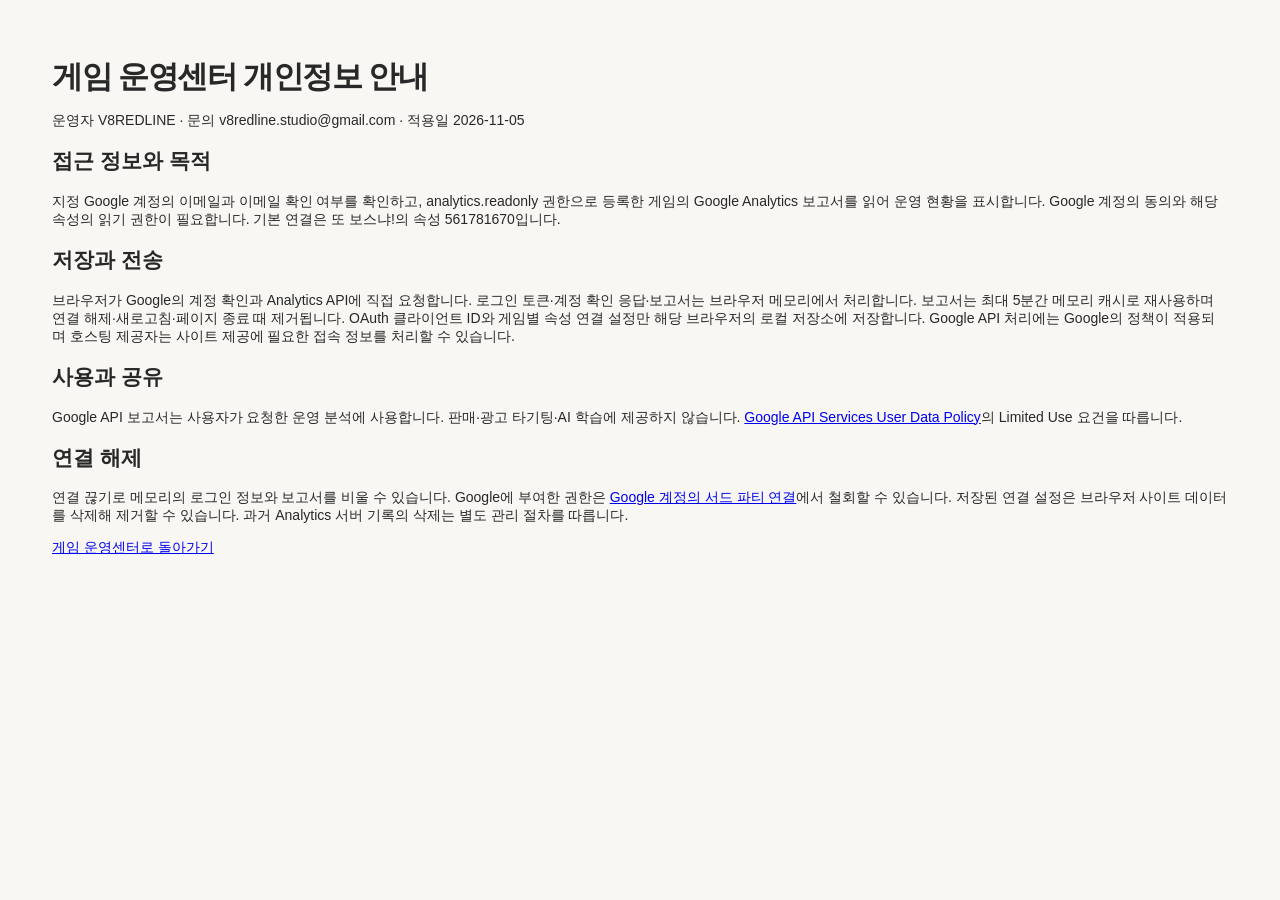
==== privacy.html @ b29f7a4e "Publish analytics dashboard from ProjectManager d8bba8a" ====
<!doctype html>
<html lang="ko"><head><meta charset="utf-8"><meta name="viewport" content="width=device-width,initial-scale=1"><meta name="robots" content="noindex,nofollow"><title>게임 운영센터 · 개인정보 안내</title><link rel="stylesheet" href="styles.css"></head>
<body><main><h1>게임 운영센터 개인정보 안내</h1><p>운영자 V8REDLINE · 문의 v8redline.studio@gmail.com · 적용일 2026-11-05</p>
<h2>접근 정보와 목적</h2><p>지정 Google 계정의 이메일과 이메일 확인 여부를 확인하고, analytics.readonly 권한으로 등록한 게임의 Google Analytics 보고서를 읽어 운영 현황을 표시합니다. Google 계정의 동의와 해당 속성의 읽기 권한이 필요합니다. 기본 연결은 또 보스냐!의 속성 561781670입니다.</p>
<h2>저장과 전송</h2><p>브라우저가 Google의 계정 확인과 Analytics API에 직접 요청합니다. 로그인 토큰·계정 확인 응답·보고서는 브라우저 메모리에서 처리합니다. 보고서는 최대 5분간 메모리 캐시로 재사용하며 연결 해제·새로고침·페이지 종료 때 제거됩니다. OAuth 클라이언트 ID와 게임별 속성 연결 설정만 해당 브라우저의 로컬 저장소에 저장합니다. Google API 처리에는 Google의 정책이 적용되며 호스팅 제공자는 사이트 제공에 필요한 접속 정보를 처리할 수 있습니다.</p>
<h2>사용과 공유</h2><p>Google API 보고서는 사용자가 요청한 운영 분석에 사용합니다. 판매·광고 타기팅·AI 학습에 제공하지 않습니다. <a href="https://developers.google.com/terms/api-services-user-data-policy">Google API Services User Data Policy</a>의 Limited Use 요건을 따릅니다.</p>
<h2>연결 해제</h2><p>연결 끊기로 메모리의 로그인 정보와 보고서를 비울 수 있습니다. Google에 부여한 권한은 <a href="https://myaccount.google.com/connections">Google 계정의 서드 파티 연결</a>에서 철회할 수 있습니다. 저장된 연결 설정은 브라우저 사이트 데이터를 삭제해 제거할 수 있습니다. 과거 Analytics 서버 기록의 삭제는 별도 관리 절차를 따릅니다.</p><p><a href="./">게임 운영센터로 돌아가기</a></p></main></body></html>
---- styles.css ----
:root {
  --ink: #282828;
  --muted: #89857f;
  --line: #eeeae2;
  --orange: #dc713b;
  --bg: #f8f7f3;
  --green: #438c72;
  --sans:
    -apple-system, BlinkMacSystemFont, "Apple SD Gothic Neo", "Noto Sans KR",
    sans-serif;
}
* {
  box-sizing: border-box;
}
html {
  scroll-behavior: smooth;
}
body {
  margin: 0;
  color: var(--ink);
  background: var(--bg);
  font-family: var(--sans);
  font-size: 14px;
}
.shell {
  min-height: 100vh;
  display: flex;
}
.sidebar {
  width: 224px;
  flex-shrink: 0;
  border-right: 1px solid #eae7df;
  background: #fffdf9;
  padding: 32px 18px;
  display: flex;
  flex-direction: column;
  position: sticky;
  top: 0;
  height: 100vh;
}
.brand {
  display: flex;
  align-items: center;
  gap: 10px;
  padding: 2px 9px 38px;
}
.brand-icon {
  display: grid;
  place-items: center;
  width: 36px;
  height: 36px;
  border-radius: 12px;
  background: #fae5d5;
  color: #c85a2e;
  font-size: 22px;
}
.brand b {
  display: block;
  font-size: 17px;
  letter-spacing: -0.7px;
}
.brand small {
  display: block;
  margin-top: 3px;
  font-size: 9px;
  letter-spacing: 1.7px;
  color: #b2a79a;
  font-weight: 700;
}
.nav-label {
  padding: 0 12px;
  color: #b5aea3;
  font-size: 10px;
  font-weight: 800;
  letter-spacing: 1.4px;
}
.nav-item {
  padding: 12px;
  border-radius: 8px;
  color: #817c75;
  text-decoration: none;
  font-weight: 650;
  margin: 3px 0;
}
.nav-item span {
  display: inline-block;
  width: 27px;
  font-size: 16px;
}
.nav-item:hover,
.nav-item.selected {
  color: #b9512a;
  background: #fff0e5;
}
.side-footer {
  margin-top: auto;
  border-top: 1px solid var(--line);
  padding: 20px 10px 0;
  color: #716c63;
  font-size: 12px;
  font-weight: 650;
}
.side-footer small {
  display: block;
  color: #b1aaa0;
  margin: 7px 0 0 15px;
  font-weight: 400;
}
.dot,
.status-dot {
  display: inline-block;
  width: 7px;
  height: 7px;
  background: #79ad8a;
  border-radius: 50%;
  margin-right: 6px;
}
main {
  max-width: 1710px;
  padding: 43px 52px 30px;
  width: 100%;
  margin: auto;
}
header {
  display: flex;
  align-items: flex-start;
  justify-content: space-between;
  gap: 20px;
}
.eyebrow,
.kicker {
  margin: 0;
  color: #c17b59;
  font-size: 10px;
  font-weight: 800;
  letter-spacing: 1.5px;
}
.eyebrow span {
  color: #d8cfc5;
  margin: 0 6px;
}
h1 {
  margin: 13px 0 6px;
  font-size: 31px;
  letter-spacing: -1.5px;
}
h1 span {
  color: #e8a45e;
  font-size: 18px;
}
.subtitle,
.panel-head p:not(.kicker) {
  color: var(--muted);
  margin: 0;
  line-height: 1.6;
}
.head-actions,
.filters,
.toolbar,
.status {
  display: flex;
  align-items: center;
  gap: 10px;
}
.btn,
.icon-btn,
.text-btn {
  font: inherit;
  cursor: pointer;
  border: 0;
}
.btn {
  padding: 10px 15px;
  border-radius: 8px;
  font-weight: 700;
  white-space: nowrap;
}
.primary {
  background: #d96c37;
  color: white;
}
.primary:hover {
  background: #c95f2e;
}
.subtle,
.icon-btn {
  background: white;
  color: #68635d;
  border: 1px solid #e9e5dc;
}
.subtle:disabled {
  opacity: 0.48;
  cursor: not-allowed;
}
.icon-btn {
  height: 38px;
  width: 38px;
  border-radius: 8px;
  font-size: 18px;
}
.hidden {
  display: none !important;
}
.toolbar {
  justify-content: space-between;
  margin: 30px 0 20px;
  gap: 15px;
  flex-wrap: wrap;
}
.status {
  font-size: 12px;
  color: #928c83;
}
.status-dot {
  background: #c7bfb4;
}
.status-dot.on {
  background: #64aa80;
}
.divider {
  color: #d7d2ca;
}
.filters label {
  color: #968d81;
  font-size: 12px;
  font-weight: 650;
}
.filters select {
  font: inherit;
  font-size: 12px;
  color: #4d4842;
  border: 1px solid #e9e5dc;
  padding: 9px 24px 9px 10px;
  border-radius: 7px;
  background: #fff;
  margin-left: 5px;
}
.notice {
  display: flex;
  align-items: center;
  gap: 15px;
  padding: 17px 20px;
  background: #fff7e9;
  border: 1px solid #f2e4cc;
  border-radius: 12px;
  margin-bottom: 20px;
}
.notice-icon {
  display: grid;
  place-items: center;
  flex-shrink: 0;
  width: 38px;
  height: 38px;
  border-radius: 12px;
  background: #fae9ce;
  color: #d28c3e;
  font-size: 20px;
}
.notice b {
  font-size: 14px;
}
.notice p {
  margin: 5px 0 0;
  color: #9a8874;
  font-size: 12px;
  line-height: 1.5;
}
.text-btn {
  margin-left: auto;
  flex-shrink: 0;
  background: none;
  color: #bc6b3a;
  font-weight: 750;
}
.stats {
  display: grid;
  grid-template-columns: repeat(4, minmax(0, 1fr));
  gap: 14px;
}
.stat,
.panel {
  background: white;
  border: 1px solid #ede9e1;
  border-radius: 13px;
  box-shadow: 0 3px 12px rgba(70, 51, 24, 0.025);
}
.stat {
  padding: 19px 21px;
}
.stat-top {
  display: flex;
  align-items: center;
  justify-content: space-between;
  color: #837b71;
  font-weight: 700;
  font-size: 12px;
}
.stat i {
  font-style: normal;
  display: grid;
  place-items: center;
  width: 31px;
  height: 31px;
  border-radius: 9px;
  font-size: 15px;
}
.blue {
  background: #eaf2fb;
  color: #6f96bc;
}
.gold {
  background: #fdf1d9;
  color: #d7a354;
}
.red {
  background: #faeae5;
  color: #ce8067;
}
.green {
  background: #e5f3eb;
  color: #65a381;
}
.stat strong {
  display: block;
  font-size: 29px;
  letter-spacing: -1px;
  margin: 12px 0 6px;
}
.stat small {
  color: #aaa39a;
  font-size: 11px;
}
.grid {
  display: grid;
  grid-template-columns: 2fr 1fr;
  gap: 14px;
  margin-top: 15px;
}
.panel {
  padding: 23px;
  min-width: 0;
}
.panel-head {
  display: flex;
  justify-content: space-between;
  gap: 10px;
  align-items: flex-start;
}
.panel-head h2 {
  font-size: 17px;
  margin: 8px 0 3px;
  letter-spacing: -0.5px;
}
.panel-head p:not(.kicker) {
  font-size: 12px;
}
.tag {
  padding: 6px 9px;
  border-radius: 7px;
  font-size: 10px;
  font-weight: 700;
  color: #b67a40;
  background: #fcf2e1;
  white-space: nowrap;
}
.tag.light {
  color: #898179;
  background: #f6f4ef;
}
.panel-symbol {
  color: #d7bfa8;
  font-size: 24px;
}
.placeholder {
  min-height: 150px;
  display: flex;
  flex-direction: column;
  align-items: center;
  justify-content: center;
  text-align: center;
  color: #aaa39a;
  font-size: 12px;
}
.placeholder span {
  color: #ded6c9;
  font-size: 30px;
}
.placeholder p {
  margin: 8px 0;
}
.footnote {
  border-top: 1px solid #f1eee8;
  padding-top: 12px;
  color: #aaa39b;
  font-size: 11px;
  line-height: 1.55;
}
.table-wrap {
  overflow: auto;
  min-height: 145px;
}
table {
  width: 100%;
  border-collapse: collapse;
  margin: 18px 0 6px;
  text-align: left;
  font-size: 12px;
}
th {
  font-weight: 650;
  color: #a49b90;
  background: #faf9f6;
  padding: 10px;
}
td {
  padding: 12px 10px;
  border-bottom: 1px solid #f4f1eb;
}
td.empty {
  text-align: center;
  color: #aaa39a;
  padding: 35px;
}
.bars {
  display: grid;
  gap: 15px;
  margin: 22px 0;
}
.bar-row {
  display: grid;
  grid-template-columns: 112px 1fr auto;
  align-items: center;
  gap: 10px;
  font-size: 12px;
}
.bar-row .track {
  height: 9px;
  background: #f5f1eb;
  border-radius: 9px;
  overflow: hidden;
}
.bar-row .fill {
  height: 100%;
  background: #d97846;
  border-radius: 9px;
}
.bar-row b {
  font-size: 12px;
}
.ad-row,
.retention-row {
  display: flex;
  justify-content: space-between;
  align-items: center;
  padding: 13px 0;
  border-bottom: 1px solid #f4f1eb;
  font-size: 12px;
}
.ad-row b,
.retention-row b {
  font-size: 15px;
}
.list-body {
  margin: 12px 0;
  min-height: 125px;
}
.trend {
  height: 165px;
  display: flex;
  gap: 4px;
  align-items: flex-end;
  padding: 15px 0;
}
.trend-bar {
  min-width: 3px;
  flex: 1;
  background: #e4a180;
  border-radius: 4px 4px 0 0;
}
.trend-bar:hover {
  background: #cc7449;
}
footer {
  padding: 29px 0 0;
  color: #b1aaa0;
  font-size: 11px;
}
footer span {
  margin: 0 5px;
  color: #d8c9b8;
}
dialog {
  width: min(500px, calc(100% - 32px));
  border: 0;
  border-radius: 14px;
  padding: 25px;
  color: var(--ink);
  box-shadow: 0 20px 80px #3333;
}
dialog::backdrop {
  background: #2a241e80;
}
.modal-head {
  display: flex;
  align-items: center;
  justify-content: space-between;
}
.modal-head h2 {
  margin: 8px 0;
  font-size: 20px;
}
.modal-copy,
.modal-note {
  font-size: 12px;
  color: #91887e;
  line-height: 1.7;
}
.field {
  display: block;
  margin: 18px 0;
  font-size: 12px;
  font-weight: 700;
}
.field input {
  width: 100%;
  padding: 12px;
  margin-top: 8px;
  border: 1px solid #ded8cd;
  border-radius: 8px;
  font: inherit;
}
.modal-actions {
  display: flex;
  justify-content: flex-end;
  gap: 8px;
  margin-top: 22px;
}
#toast {
  position: fixed;
  bottom: 20px;
  right: 20px;
  background: #332e28;
  color: white;
  padding: 12px 16px;
  border-radius: 8px;
  max-width: 420px;
  display: none;
  z-index: 5;
}
#toast.visible {
  display: block;
}
@media (max-width: 1000px) {
  .sidebar {
    width: 65px;
    padding: 25px 8px;
  }
  .brand {
    padding: 0 4px 30px;
  }
  .brand div,
  .nav-label,
  .side-footer,
  .nav-item:not(.selected) {
    display: none;
  }
  .nav-item {
    font-size: 0;
  }
  .nav-item span {
    font-size: 17px;
    width: auto;
  }
  main {
    padding: 32px 24px;
  }
  .grid {
    grid-template-columns: 1fr 1fr;
  }
}
@media (max-width: 680px) {
  .sidebar {
    display: none;
  }
  main {
    padding: 25px 15px;
  }
  h1 {
    font-size: 25px;
  }
  .subtitle {
    font-size: 12px;
  }
  .head-actions {
    gap: 5px;
  }
  .head-actions .btn {
    font-size: 12px;
    padding: 10px;
  }
  .stats {
    grid-template-columns: 1fr 1fr;
  }
  .grid {
    grid-template-columns: 1fr;
  }
  .stat {
    padding: 16px;
  }
  .stat strong {
    font-size: 24px;
  }
  .toolbar {
    align-items: flex-start;
  }
  .filters {
    width: 100%;
    flex-wrap: wrap;
  }
  .notice {
    align-items: flex-start;
  }
  .notice .text-btn {
    display: none;
  }
  .bar-row {
    grid-template-columns: 92px 1fr auto;
  }
}

@media (max-width: 480px) {
  header {
    display: block;
  }
  .head-actions {
    margin-top: 16px;
  }
  h1 {
    white-space: nowrap;
  }
  .subtitle {
    max-width: 350px;
  }
  .bar-row {
    grid-template-columns: 78px 1fr auto;
    gap: 7px;
  }
  .bar-row b {
    font-size: 10px;
  }
}

.form-error {
  color: #b5492e;
  font-size: 12px;
  min-height: 1em;
  margin: 0;
}

.quality-note {
  padding: 12px 16px;
  margin-bottom: 16px;
  background: #fff7e9;
  border: 1px solid #f2e4cc;
  color: #8e6443;
  border-radius: 9px;
  font-size: 12px;
  line-height: 1.5;
}

/* The page shell is public; only show report controls after Analytics authorizes the signed-in user. */
#private-content[hidden],
body:not(.analytics-visible) .nav-label,
body:not(.analytics-visible) .nav-item,
body:not(.analytics-visible) .side-footer {
  display: none !important;
}

.acquisition-panel { margin-top: 15px; }
.acquisition-table { min-width: 1040px; }
.acquisition-table td { overflow-wrap: anywhere; }
.acquisition-state { background: #fff5e6; border: 1px solid #f0dfc2; border-radius: 8px; padding: 12px; color: #8e653d; line-height: 1.6; }
.campaign-builder { border-top: 1px solid var(--line); margin-top: 15px; padding-top: 15px; }
.campaign-builder summary { cursor: pointer; font-weight: 650; }
.campaign-builder p { color: var(--muted); line-height: 1.6; }
.campaign-builder .filters { flex-wrap: wrap; justify-content: flex-start; }
.campaign-builder input { max-width: 180px; border: 1px solid var(--line); padding: 8px; border-radius: 6px; }
.campaign-builder textarea { width: 100%; resize: vertical; border: 1px solid var(--line); padding: 10px; border-radius: 6px; font: 12px/1.6 var(--sans); }

.toolbar { flex-wrap: wrap; }
.toolbar > .filters { flex-wrap: wrap; }
.toolbar select { max-width: 190px; }

/* Keep wide report tables inside their own horizontal scroll area. */
main { min-width: 0; }

/* Portfolio shell shared by every game. */
[hidden] { display: none !important; }
.game-picker { display: grid; gap: 10px; padding: 8px 10px 24px; color: var(--muted); font-size: 12px; }
.game-picker select { width: 100%; min-height: 42px; border: 1px solid #ded9cf; border-radius: 8px; padding: 9px; background: #fff; color: var(--ink); font: inherit; }
.sidebar .nav-item { text-align: left; border: 0; background: transparent; cursor: pointer; font-family: inherit; }
.sidebar .nav-item.selected { background: #f8eee5; }
.sidebar-note { padding: 8px 12px; color: #958b7e; font-size: 12px; line-height: 1.8; }
.portfolio { margin-bottom: 22px; }
.portfolio table { min-width: 850px; width: 100%; }
.portfolio td { vertical-align: middle; }
.portfolio td:first-child { color: var(--ink); font-weight: 650; }
.portfolio td:nth-child(6) { max-width: 310px; white-space: normal; line-height: 1.6; }
.portfolio .panel-note { line-height: 1.7; margin-top: 16px; }
#detail-summary { margin-bottom: 22px; }
#selected-note { margin-bottom: 22px; }
.field select { width: 100%; border: 1px solid #ded9cf; border-radius: 8px; padding: 12px; color: var(--ink); background: white; font: inherit; }
.status-dot.loading { width: 14px; height: 14px; background: transparent; border: 2px solid #e7d8ca; border-top-color: #bc633b; animation: analytics-spin 0.8s linear infinite; }
@keyframes analytics-spin { to { transform: rotate(360deg); } }
button:focus-visible, select:focus-visible, a:focus-visible { outline: 2px solid #bc633b; outline-offset: 3px; }
@media (prefers-reduced-motion: reduce) { html { scroll-behavior: auto; } .status-dot.loading { animation-duration: 2s; } }
@media (max-width: 1000px) { .game-picker { padding: 0 0 12px; } .sidebar-note { display: none; } }
@media (max-width: 680px) { .game-picker { min-width: 150px; } .portfolio .panel-head { align-items: flex-start; gap: 12px; } }

main > .game-picker { max-width: 360px; padding: 0 0 22px; }
@media (max-width: 1000px) { .sidebar { width: 65px; } }
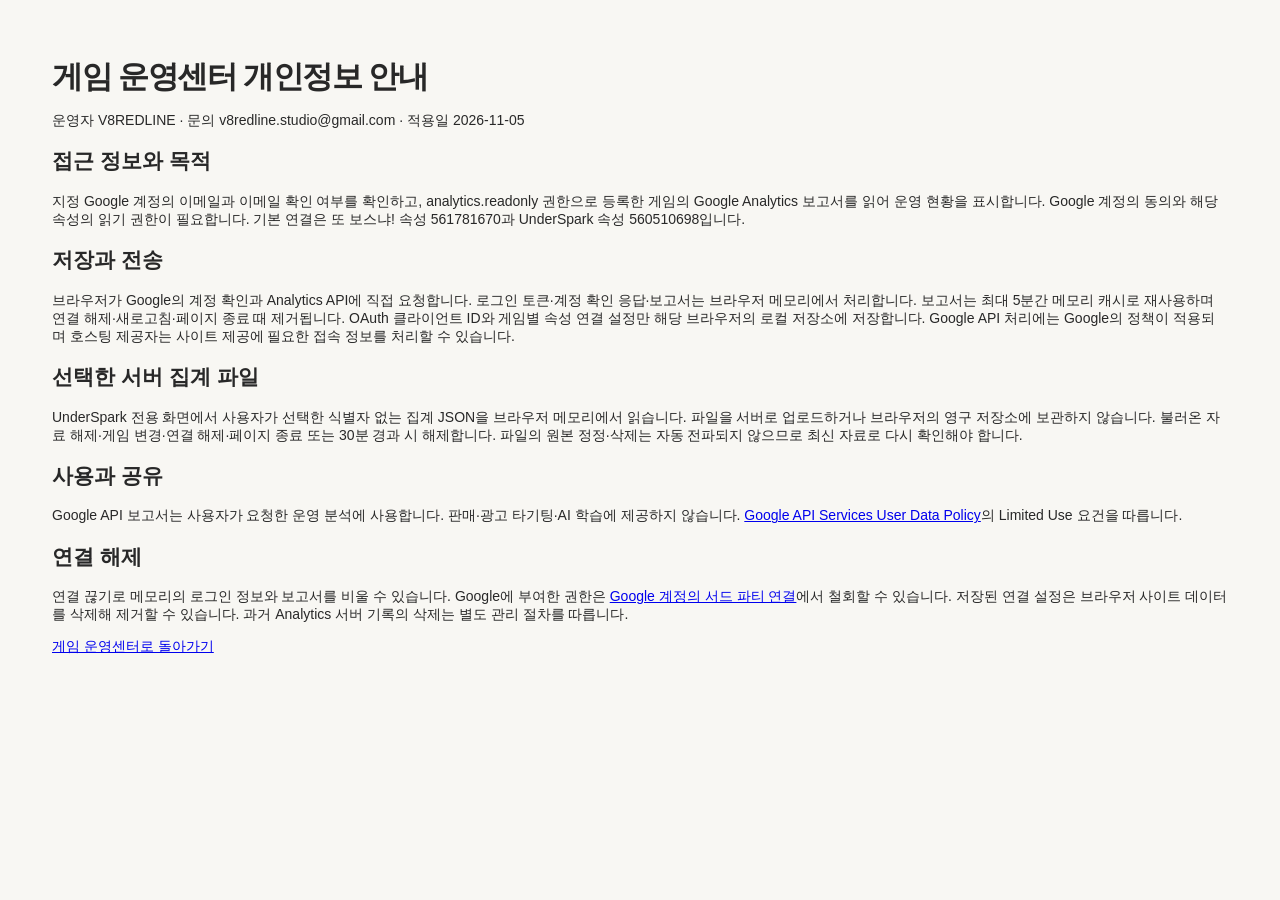
==== commit 88b7a489: "Add UnderSpark dedicated reports from source 08c210f Map existing GA4 lesson/battle/circuit/skill ev" ====
--- a/privacy.html
+++ b/privacy.html
@@ -1,7 +1,7 @@
 <!doctype html>
 <html lang="ko"><head><meta charset="utf-8"><meta name="viewport" content="width=device-width,initial-scale=1"><meta name="robots" content="noindex,nofollow"><title>게임 운영센터 · 개인정보 안내</title><link rel="stylesheet" href="styles.css"></head>
 <body><main><h1>게임 운영센터 개인정보 안내</h1><p>운영자 V8REDLINE · 문의 v8redline.studio@gmail.com · 적용일 2026-11-05</p>
-<h2>접근 정보와 목적</h2><p>지정 Google 계정의 이메일과 이메일 확인 여부를 확인하고, analytics.readonly 권한으로 등록한 게임의 Google Analytics 보고서를 읽어 운영 현황을 표시합니다. Google 계정의 동의와 해당 속성의 읽기 권한이 필요합니다. 기본 연결은 또 보스냐!의 속성 561781670입니다.</p>
+<h2>접근 정보와 목적</h2><p>지정 Google 계정의 이메일과 이메일 확인 여부를 확인하고, analytics.readonly 권한으로 등록한 게임의 Google Analytics 보고서를 읽어 운영 현황을 표시합니다. Google 계정의 동의와 해당 속성의 읽기 권한이 필요합니다. 기본 연결은 또 보스냐! 속성 561781670과 UnderSpark 속성 560510698입니다.</p>
 <h2>저장과 전송</h2><p>브라우저가 Google의 계정 확인과 Analytics API에 직접 요청합니다. 로그인 토큰·계정 확인 응답·보고서는 브라우저 메모리에서 처리합니다. 보고서는 최대 5분간 메모리 캐시로 재사용하며 연결 해제·새로고침·페이지 종료 때 제거됩니다. OAuth 클라이언트 ID와 게임별 속성 연결 설정만 해당 브라우저의 로컬 저장소에 저장합니다. Google API 처리에는 Google의 정책이 적용되며 호스팅 제공자는 사이트 제공에 필요한 접속 정보를 처리할 수 있습니다.</p>
-<h2>사용과 공유</h2><p>Google API 보고서는 사용자가 요청한 운영 분석에 사용합니다. 판매·광고 타기팅·AI 학습에 제공하지 않습니다. <a href="https://developers.google.com/terms/api-services-user-data-policy">Google API Services User Data Policy</a>의 Limited Use 요건을 따릅니다.</p>
+<h2>선택한 서버 집계 파일</h2><p>UnderSpark 전용 화면에서 사용자가 선택한 식별자 없는 집계 JSON을 브라우저 메모리에서 읽습니다. 파일을 서버로 업로드하거나 브라우저의 영구 저장소에 보관하지 않습니다. 불러온 자료 해제·게임 변경·연결 해제·페이지 종료 또는 30분 경과 시 해제합니다. 파일의 원본 정정·삭제는 자동 전파되지 않으므로 최신 자료로 다시 확인해야 합니다.</p><h2>사용과 공유</h2><p>Google API 보고서는 사용자가 요청한 운영 분석에 사용합니다. 판매·광고 타기팅·AI 학습에 제공하지 않습니다. <a href="https://developers.google.com/terms/api-services-user-data-policy">Google API Services User Data Policy</a>의 Limited Use 요건을 따릅니다.</p>
 <h2>연결 해제</h2><p>연결 끊기로 메모리의 로그인 정보와 보고서를 비울 수 있습니다. Google에 부여한 권한은 <a href="https://myaccount.google.com/connections">Google 계정의 서드 파티 연결</a>에서 철회할 수 있습니다. 저장된 연결 설정은 브라우저 사이트 데이터를 삭제해 제거할 수 있습니다. 과거 Analytics 서버 기록의 삭제는 별도 관리 절차를 따릅니다.</p><p><a href="./">게임 운영센터로 돌아가기</a></p></main></body></html>
--- a/styles.css
+++ b/styles.css
@@ -719,3 +719,32 @@
 
 main > .game-picker { max-width: 360px; padding: 0 0 22px; }
 @media (max-width: 1000px) { .sidebar { width: 65px; } }
+
+/* Keep the login and report headings at the top of the workspace. */
+main { margin: 0 auto; }
+
+/* Decision-first overview and reports readable without hover. */
+.sidebar .nav-item { min-height: 44px; }
+.metric-change { display:block; margin-top:6px; color:#68635d; font-size:11px; line-height:1.5; white-space:normal; }
+.range-note { color:#70685d; font-size:12px; line-height:1.7; margin:0 0 16px; }
+#insights ul { margin:8px 0 0; padding-left:20px; }
+#insights li + li { margin-top:7px; }
+#portfolio-summary { grid-template-columns:repeat(3,minmax(0,1fr)); margin-bottom:20px; }
+#portfolio-summary strong { font-size:27px; }
+#common-detail { margin-bottom:20px; grid-template-columns:minmax(0,2fr) minmax(0,1fr); }
+#common-detail .wide,#common-detail .narrow { grid-column:auto; }
+#detail-summary .stats { grid-template-columns:repeat(3,minmax(0,1fr)); }
+.stats small { display:block; line-height:1.6; }
+.filters input { border:1px solid #ded9cf; border-radius:7px; padding:9px; max-width:155px; min-height:38px; background:#fff; font:inherit; color:var(--ink); }
+#custom-dates { margin:0 0 16px; flex-wrap:wrap; }
+.portfolio table { min-width:1080px; }
+.portfolio td:nth-child(8) { max-width:280px; white-space:normal; }
+.daily-bars { display:flex; gap:8px; overflow-x:auto; padding:14px 2px; min-height:185px; }
+.daily-column { min-width:40px; flex:1; display:flex; flex-direction:column; align-items:center; gap:7px; font-size:11px; color:#6d665b; }
+.daily-track { height:110px; width:24px; display:flex; align-items:flex-end; }
+.daily-fill { width:100%; background:#c88254; border-radius:4px 4px 0 0; }
+#common-detail .table-wrap { max-height:220px; margin-top:10px; }
+@media(max-width:900px) { #common-detail .wide,#common-detail .narrow { grid-column:1/-1; } }
+@media(max-width:600px) { #portfolio-summary,#detail-summary .stats { grid-template-columns:repeat(2,minmax(0,1fr)); } main { padding:24px 16px; } .filters { gap:8px; } .filters label { font-size:11px; } h1 { white-space:normal; font-size:25px; } }
+
+@media(max-width:600px) { .status { flex-wrap:wrap; gap:6px; } #status-text { white-space:nowrap; } .status .divider { display:none; } #portfolio-summary .stat:last-child { grid-column:1/-1; } }
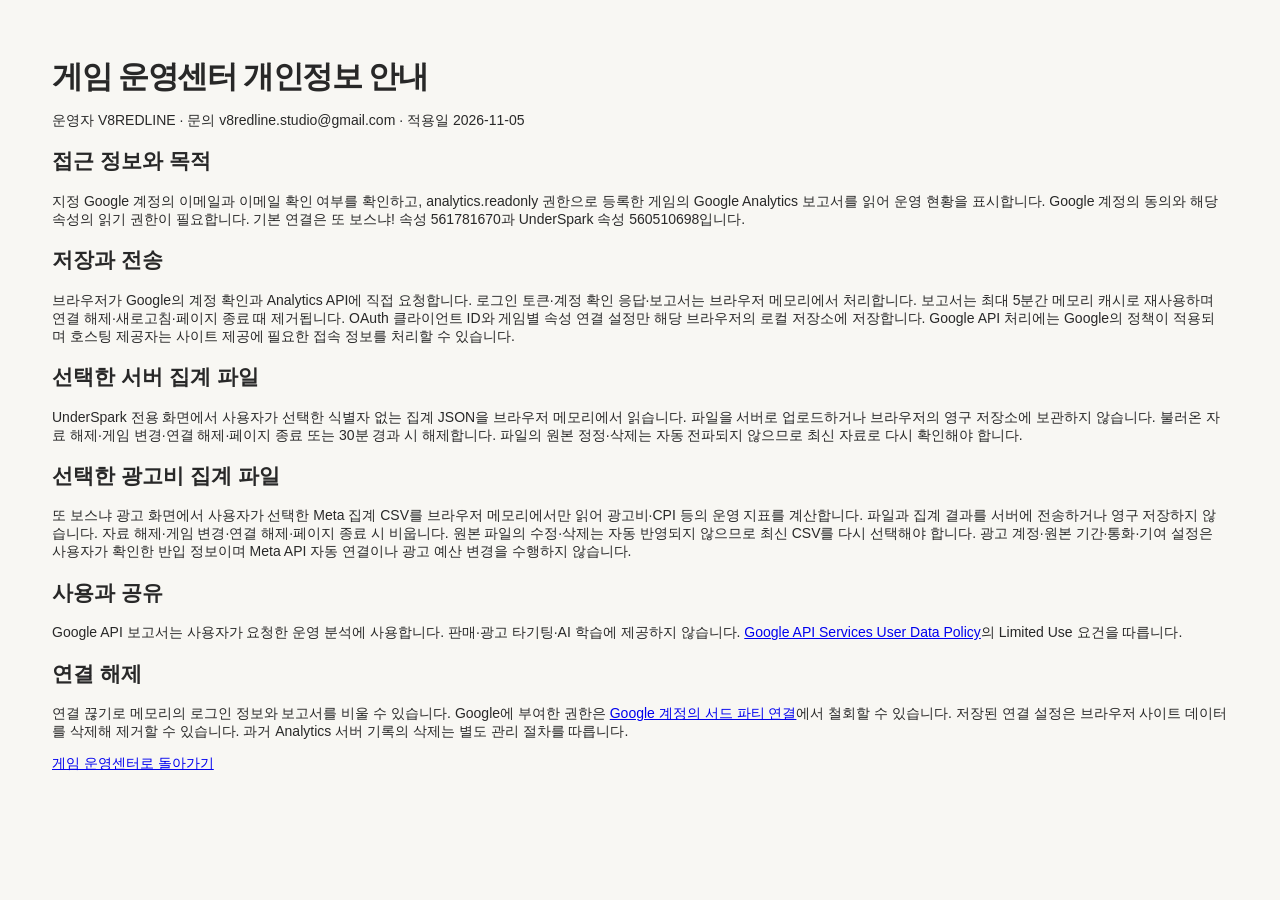
==== commit 637c82e3: "Add BossNyang CPI reporting from source c8087de Display operator-imported Meta aggregate spend, inst" ====
--- a/privacy.html
+++ b/privacy.html
@@ -3,5 +3,5 @@
 <body><main><h1>게임 운영센터 개인정보 안내</h1><p>운영자 V8REDLINE · 문의 v8redline.studio@gmail.com · 적용일 2026-11-05</p>
 <h2>접근 정보와 목적</h2><p>지정 Google 계정의 이메일과 이메일 확인 여부를 확인하고, analytics.readonly 권한으로 등록한 게임의 Google Analytics 보고서를 읽어 운영 현황을 표시합니다. Google 계정의 동의와 해당 속성의 읽기 권한이 필요합니다. 기본 연결은 또 보스냐! 속성 561781670과 UnderSpark 속성 560510698입니다.</p>
 <h2>저장과 전송</h2><p>브라우저가 Google의 계정 확인과 Analytics API에 직접 요청합니다. 로그인 토큰·계정 확인 응답·보고서는 브라우저 메모리에서 처리합니다. 보고서는 최대 5분간 메모리 캐시로 재사용하며 연결 해제·새로고침·페이지 종료 때 제거됩니다. OAuth 클라이언트 ID와 게임별 속성 연결 설정만 해당 브라우저의 로컬 저장소에 저장합니다. Google API 처리에는 Google의 정책이 적용되며 호스팅 제공자는 사이트 제공에 필요한 접속 정보를 처리할 수 있습니다.</p>
-<h2>선택한 서버 집계 파일</h2><p>UnderSpark 전용 화면에서 사용자가 선택한 식별자 없는 집계 JSON을 브라우저 메모리에서 읽습니다. 파일을 서버로 업로드하거나 브라우저의 영구 저장소에 보관하지 않습니다. 불러온 자료 해제·게임 변경·연결 해제·페이지 종료 또는 30분 경과 시 해제합니다. 파일의 원본 정정·삭제는 자동 전파되지 않으므로 최신 자료로 다시 확인해야 합니다.</p><h2>사용과 공유</h2><p>Google API 보고서는 사용자가 요청한 운영 분석에 사용합니다. 판매·광고 타기팅·AI 학습에 제공하지 않습니다. <a href="https://developers.google.com/terms/api-services-user-data-policy">Google API Services User Data Policy</a>의 Limited Use 요건을 따릅니다.</p>
+<h2>선택한 서버 집계 파일</h2><p>UnderSpark 전용 화면에서 사용자가 선택한 식별자 없는 집계 JSON을 브라우저 메모리에서 읽습니다. 파일을 서버로 업로드하거나 브라우저의 영구 저장소에 보관하지 않습니다. 불러온 자료 해제·게임 변경·연결 해제·페이지 종료 또는 30분 경과 시 해제합니다. 파일의 원본 정정·삭제는 자동 전파되지 않으므로 최신 자료로 다시 확인해야 합니다.</p><h2>선택한 광고비 집계 파일</h2><p>또 보스냐 광고 화면에서 사용자가 선택한 Meta 집계 CSV를 브라우저 메모리에서만 읽어 광고비·CPI 등의 운영 지표를 계산합니다. 파일과 집계 결과를 서버에 전송하거나 영구 저장하지 않습니다. 자료 해제·게임 변경·연결 해제·페이지 종료 시 비웁니다. 원본 파일의 수정·삭제는 자동 반영되지 않으므로 최신 CSV를 다시 선택해야 합니다. 광고 계정·원본 기간·통화·기여 설정은 사용자가 확인한 반입 정보이며 Meta API 자동 연결이나 광고 예산 변경을 수행하지 않습니다.</p><h2>사용과 공유</h2><p>Google API 보고서는 사용자가 요청한 운영 분석에 사용합니다. 판매·광고 타기팅·AI 학습에 제공하지 않습니다. <a href="https://developers.google.com/terms/api-services-user-data-policy">Google API Services User Data Policy</a>의 Limited Use 요건을 따릅니다.</p>
 <h2>연결 해제</h2><p>연결 끊기로 메모리의 로그인 정보와 보고서를 비울 수 있습니다. Google에 부여한 권한은 <a href="https://myaccount.google.com/connections">Google 계정의 서드 파티 연결</a>에서 철회할 수 있습니다. 저장된 연결 설정은 브라우저 사이트 데이터를 삭제해 제거할 수 있습니다. 과거 Analytics 서버 기록의 삭제는 별도 관리 절차를 따릅니다.</p><p><a href="./">게임 운영센터로 돌아가기</a></p></main></body></html>
--- a/styles.css
+++ b/styles.css
@@ -748,3 +748,6 @@
 @media(max-width:600px) { #portfolio-summary,#detail-summary .stats { grid-template-columns:repeat(2,minmax(0,1fr)); } main { padding:24px 16px; } .filters { gap:8px; } .filters label { font-size:11px; } h1 { white-space:normal; font-size:25px; } }
 
 @media(max-width:600px) { .status { flex-wrap:wrap; gap:6px; } #status-text { white-space:nowrap; } .status .divider { display:none; } #portfolio-summary .stat:last-child { grid-column:1/-1; } }
+
+#paid-acquisition { margin:18px 0; } .cost-import { margin:18px 0; border-block:1px solid var(--line); padding:14px 0; } .cost-import summary { cursor:pointer; font-weight:650; } .cost-import p { line-height:1.7; color:#70685d; } .cost-import .filters { flex-wrap:wrap; } .cost-import .cost-confirm { display:flex; align-items:flex-start; gap:8px; padding:14px 0; line-height:1.6; } .cost-template { max-width:100%; overflow:auto; padding:12px; background:#f8f7f3; font-size:11px; } .cost-table { min-width:1700px; } .cost-stats { margin:18px 0; } .cost-stats strong { font-size:26px; overflow-wrap:anywhere; }
+@media(max-width:800px) { .cost-stats { grid-template-columns:repeat(2,minmax(0,1fr)); } }
